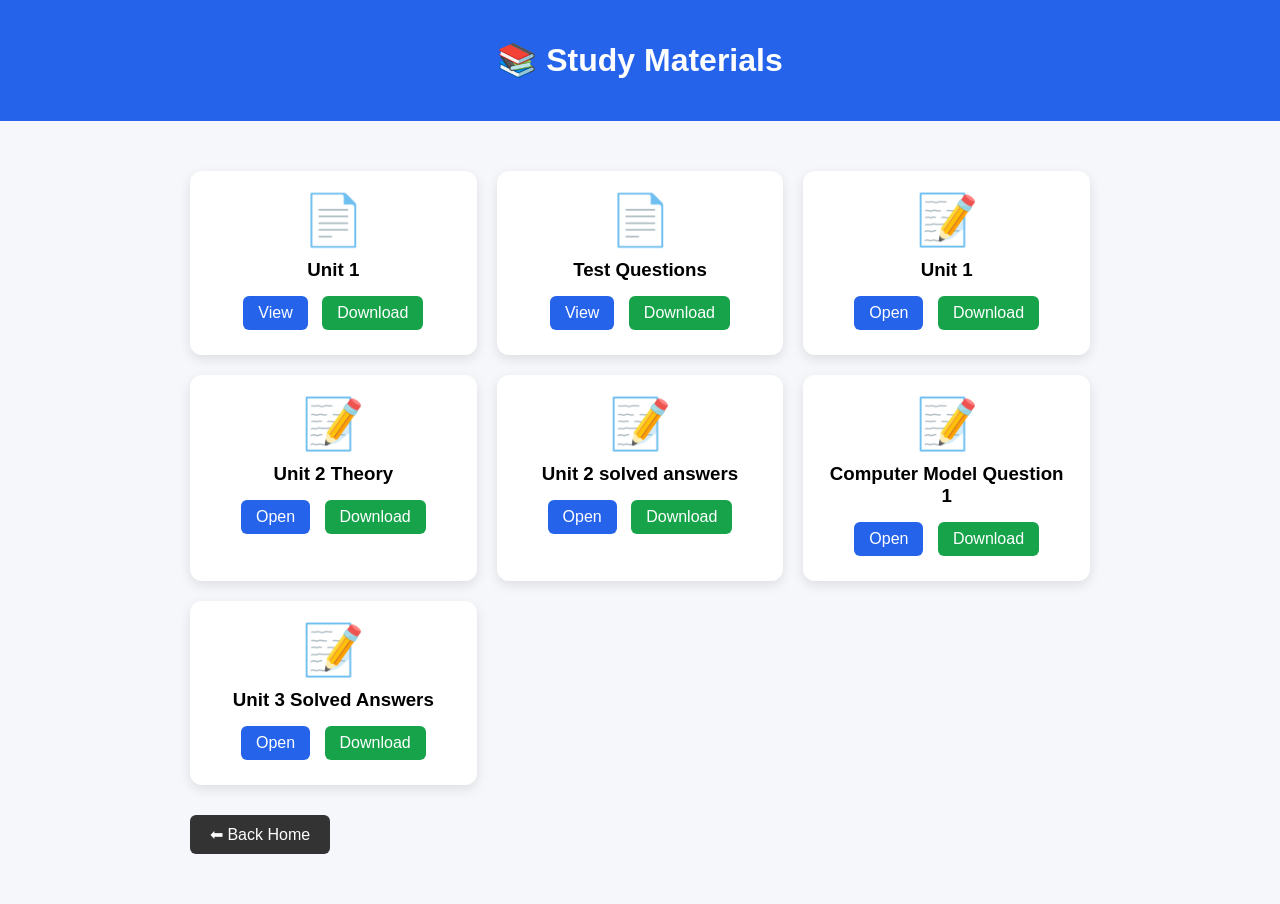
==== materials.html @ 2aac7dce "unit 3" ====
<!DOCTYPE html>
<html lang="en">
<head>
<meta charset="UTF-8">
<meta name="viewport" content="width=device-width, initial-scale=1.0">
<title>Study Materials</title>

<style>
body{
    font-family:Arial, sans-serif;
    background:#f5f7fa;
    margin:0;
}

header{
    background:#2563eb;
    color:white;
    text-align:center;
    padding:20px;
}

.page-content{
    max-width:900px;
    margin:30px auto;
    padding:20px;
}

.materials{
    display:grid;
    grid-template-columns:repeat(auto-fill,minmax(250px,1fr));
    gap:20px;
}

.material-card{
    background:white;
    padding:20px;
    border-radius:12px;
    box-shadow:0 4px 12px rgba(0,0,0,0.1);
    text-align:center;
}

.material-card h3{
    margin:10px 0;
}

.material-card a{
    display:inline-block;
    margin:5px;
    padding:8px 15px;
    text-decoration:none;
    border-radius:6px;
}

.view{
    background:#2563eb;
    color:white;
}

.download{
    background:#16a34a;
    color:white;
}

.btn{
    display:inline-block;
    margin-top:30px;
    padding:10px 20px;
    background:#333;
    color:white;
    text-decoration:none;
    border-radius:6px;
}
</style>
</head>
<body>

<header>
    <h1>📚 Study Materials</h1>
</header>

<div class="page-content">

<div class="materials">

    <div class="material-card">
        <div style="font-size:50px;">📄</div>
        <h3>Unit 1</h3>

        <a class="view"
           href="assets/materials/first unit test.docx"
           target="_blank">
           View
        </a>

        <a class="download"
           href="assets/materials/first unit test.docx"
           download>
           Download
        </a>
    </div>

    <div class="material-card">
        <div style="font-size:50px;">📄</div>
        <h3>Test Questions</h3>

        <a class="view"
           href="assets/materials/Saturday test 1.docx"
           target="_blank">
           View
        </a>

        <a class="download"
           href="assets/materials/Saturday test 1.docx"
           download>
           Download
        </a>
    </div>

    <div class="material-card">
        <div style="font-size:50px;">📝</div>
        <h3>Unit 1</h3>

        <a class="view"
           href="assets/materials/first unit test.docx"
           target="_blank">
           Open
        </a>

        <a class="download"
           href="assets/materials/first unit test.docx"
           download>
           Download
        </a>
    </div>

    <div class="material-card">
        <div style="font-size:50px;">📝</div>
        <h3>Unit 2 Theory</h3>

        <a class="view"
           href="assets/materials/Unit 2.docx"
           target="_blank">
           Open
        </a>

        <a class="download"
           href="assets/materials/Unit 2.docx"
           download>
           Download
        </a>
    </div>

    <div class="material-card">
        <div style="font-size:50px;">📝</div>
        <h3>Unit 2 solved answers</h3>

        <a class="view"
           href="assets/materials/unit 2 solved ans.docx"
           target="_blank">
           Open
        </a>

        <a class="download"
           href="assets/materials/unit 2 solved ans.docx"
           download>
           Download
        </a>
    </div>

    <div class="material-card">
        <div style="font-size:50px;">📝</div>
        <h3>Computer Model Question 1</h3>

        <a class="view"
           href="assets/materials/computer-model-question.pdf"
           target="_blank">
           Open
        </a>

        <a class="download"
           href="assets/materials/computer-model-question.pdf"
           download>
           Download
        </a>
    </div>

    <div class="material-card">
        <div style="font-size:50px;">📝</div>
        <h3>Unit 3 Solved Answers</h3>

        <a class="view"
           href="assets/materials/Unit 3 solved ans.docx"
           target="_blank">
           Open
        </a>

        <a class="download"
           href="assets/materials/Unit 3 solved ans.docx"
           download>
           Download
        </a>
    </div>


</div>

<a href="index.html" class="btn">⬅ Back Home</a>

</div>

</body>
</html>
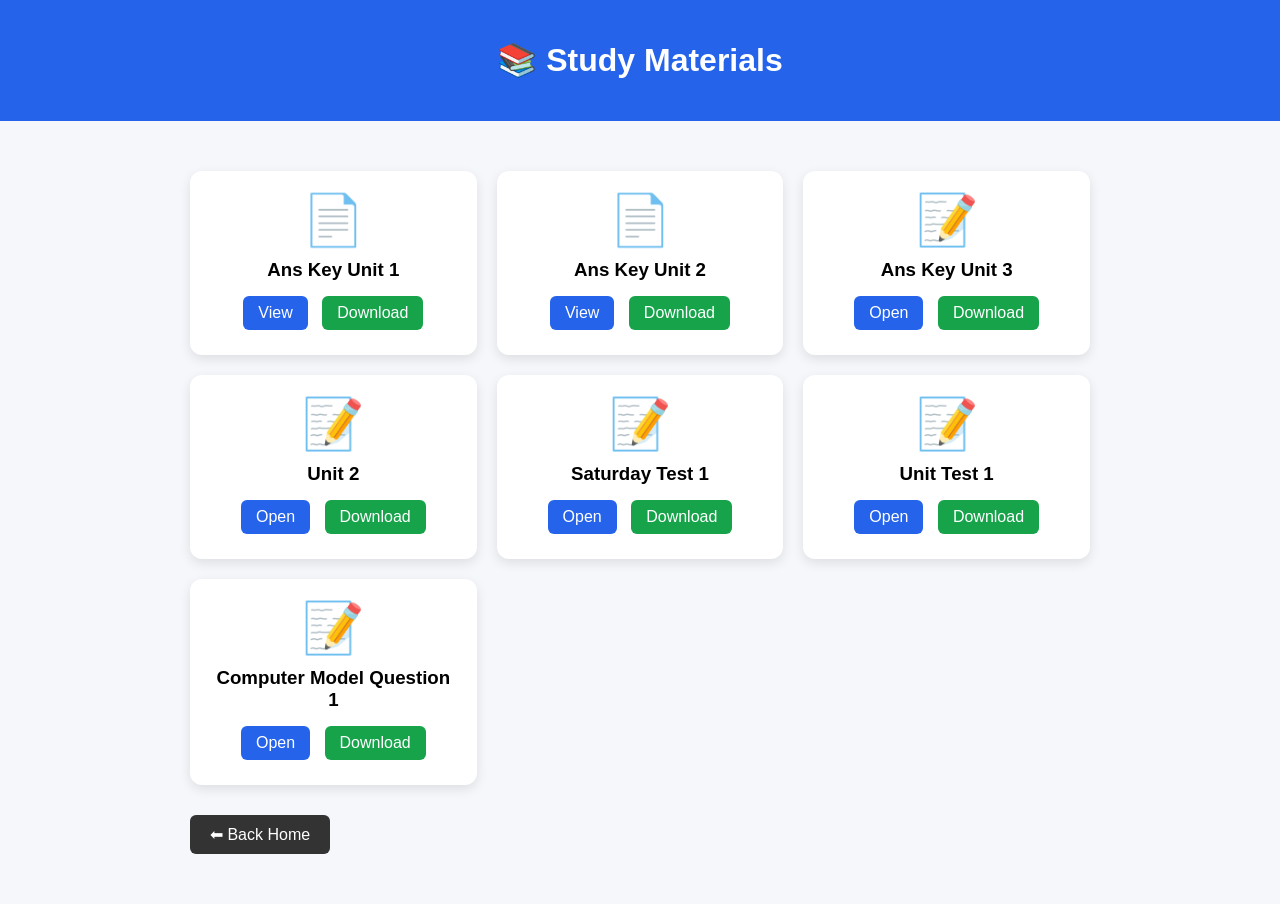
==== commit 1d529586: "pdf update" ====
--- a/materials.html
+++ b/materials.html
@@ -84,16 +84,16 @@
 
     <div class="material-card">
         <div style="font-size:50px;">📄</div>
-        <h3>Unit 1</h3>
-
-        <a class="view"
-           href="assets/materials/first unit test.docx"
+        <h3>Ans Key Unit 1</h3>
+
+        <a class="view"
+           href="assets/materials/Ans Key Unit 1.pdf"
            target="_blank">
            View
         </a>
 
         <a class="download"
-           href="assets/materials/first unit test.docx"
+           href="assets/materials/Ans Key Unit 1.pdf"
            download>
            Download
         </a>
@@ -101,67 +101,84 @@
 
     <div class="material-card">
         <div style="font-size:50px;">📄</div>
-        <h3>Test Questions</h3>
-
-        <a class="view"
-           href="assets/materials/Saturday test 1.docx"
+        <h3>Ans Key Unit 2</h3>
+
+        <a class="view"
+           href="assets/materials/Ans Key Unit 2.pdf"
            target="_blank">
            View
         </a>
 
         <a class="download"
-           href="assets/materials/Saturday test 1.docx"
-           download>
-           Download
-        </a>
-    </div>
-
-    <div class="material-card">
-        <div style="font-size:50px;">📝</div>
-        <h3>Unit 1</h3>
-
-        <a class="view"
-           href="assets/materials/first unit test.docx"
-           target="_blank">
-           Open
-        </a>
-
-        <a class="download"
-           href="assets/materials/first unit test.docx"
-           download>
-           Download
-        </a>
-    </div>
-
-    <div class="material-card">
-        <div style="font-size:50px;">📝</div>
-        <h3>Unit 2 Theory</h3>
-
-        <a class="view"
-           href="assets/materials/Unit 2.docx"
-           target="_blank">
-           Open
-        </a>
-
-        <a class="download"
-           href="assets/materials/Unit 2.docx"
-           download>
-           Download
-        </a>
-    </div>
-
-    <div class="material-card">
-        <div style="font-size:50px;">📝</div>
-        <h3>Unit 2 solved answers</h3>
-
-        <a class="view"
-           href="assets/materials/unit 2 solved ans.docx"
-           target="_blank">
-           Open
-        </a>
-
-        <a class="download"
-           href="assets/materials/unit 2 solved ans.docx"
+           href="assets/materials/Ans Key Unit 2.pdf"
+           download>
+           Download
+        </a>
+    </div>
+
+    <div class="material-card">
+        <div style="font-size:50px;">📝</div>
+        <h3>Ans Key Unit 3</h3>
+
+        <a class="view"
+           href="assets/materials/Ans Key Unit 3.pdf"
+           target="_blank">
+           Open
+        </a>
+
+        <a class="download"
+           href="assets/materials/Ans Key Unit 3.pdf"
+           download>
+           Download
+        </a>
+    </div>
+
+    <div class="material-card">
+        <div style="font-size:50px;">📝</div>
+        <h3>Unit 2</h3>
+
+        <a class="view"
+           href="assets/materials/Unit 2.pdf"
+           target="_blank">
+           Open
+        </a>
+
+        <a class="download"
+           href="assets/materials/Unit 2.pdf"
+           download>
+           Download
+        </a>
+    </div>
+
+    <div class="material-card">
+        <div style="font-size:50px;">📝</div>
+        <h3>Saturday Test 1</h3>
+
+        <a class="view"
+           href="assets/materials/Saturday Test 1.pdf"
+           target="_blank">
+           Open
+        </a>
+
+        <a class="download"
+           href="assets/materials/Saturday Test 1.pdf"
+           download>
+           Download
+        </a>
+    </div>
+
+    <div class="material-card">
+        <div style="font-size:50px;">📝</div>
+        <h3>Unit Test 1</h3>
+
+        <a class="view"
+           href="assets/materials/Unit Test 1.pdf"
+           target="_blank">
+           Open
+        </a>
+
+        <a class="download"
+           href="assets/materials/Unit Test 1.pdf"
            download>
            Download
         </a>
@@ -184,22 +201,7 @@
         </a>
     </div>
 
-    <div class="material-card">
-        <div style="font-size:50px;">📝</div>
-        <h3>Unit 3 Solved Answers</h3>
-
-        <a class="view"
-           href="assets/materials/Unit 3 solved ans.docx"
-           target="_blank">
-           Open
-        </a>
-
-        <a class="download"
-           href="assets/materials/Unit 3 solved ans.docx"
-           download>
-           Download
-        </a>
-    </div>
+    
 
 
 </div>
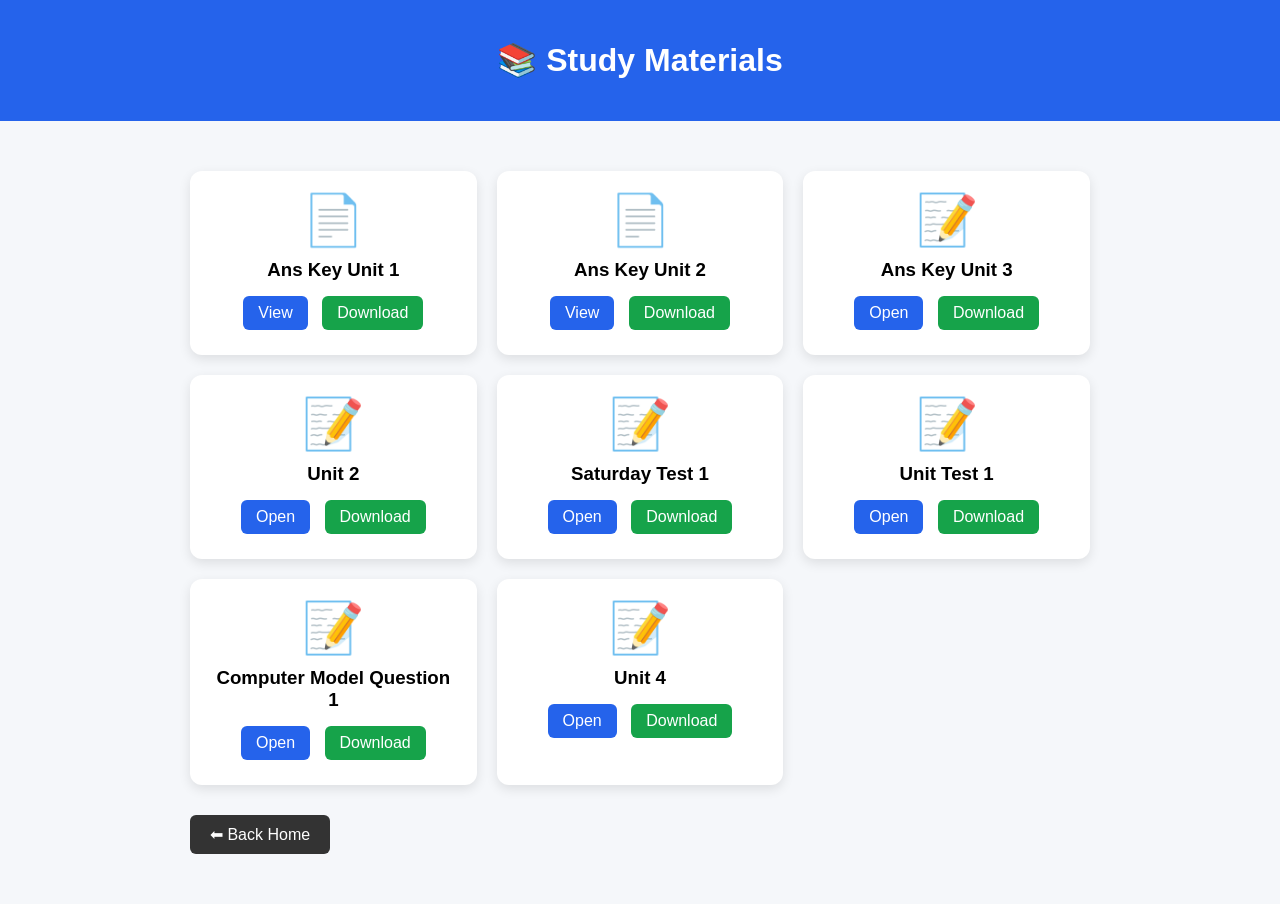
==== commit 5607b7bc: "unit 4" ====
--- a/materials.html
+++ b/materials.html
@@ -201,6 +201,22 @@
         </a>
     </div>
 
+    <div class="material-card">
+        <div style="font-size:50px;">📝</div>
+        <h3>Unit 4</h3>
+
+        <a class="view"
+           href="assets/materials/class 10 unit 4 exe.docx"
+           target="_blank">
+           Open
+        </a>
+
+        <a class="download"
+           href="assets/materials/class 10 unit 4 exe.docx"
+           download>
+           Download
+        </a>
+    </div>
     
 
 
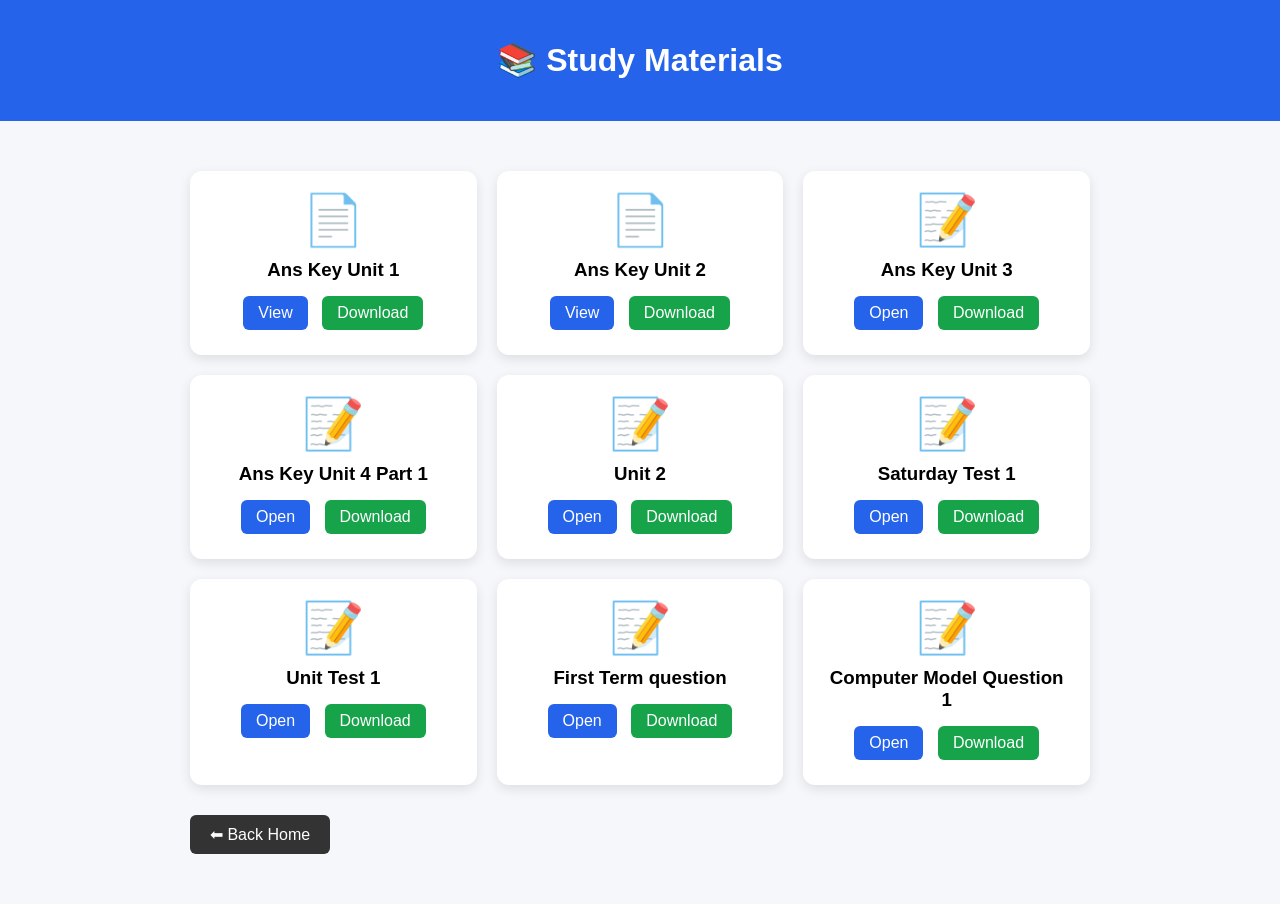
==== commit 6af64ad5: "new" ====
--- a/materials.html
+++ b/materials.html
@@ -135,6 +135,23 @@
 
     <div class="material-card">
         <div style="font-size:50px;">📝</div>
+        <h3>Ans Key Unit 4 Part 1</h3>
+
+        <a class="view"
+           href="assets/materials/Ans Key Unit 4.pdf"
+           target="_blank">
+           Open
+        </a>
+
+        <a class="download"
+           href="assets/materials/Ans Key Unit 4.pdf"
+           download>
+           Download
+        </a>
+    </div>
+
+    <div class="material-card">
+        <div style="font-size:50px;">📝</div>
         <h3>Unit 2</h3>
 
         <a class="view"
@@ -186,6 +203,23 @@
 
     <div class="material-card">
         <div style="font-size:50px;">📝</div>
+        <h3>First Term question</h3>
+
+        <a class="view"
+           href="assets/materials/First Term question.pdf"
+           target="_blank">
+           Open
+        </a>
+
+        <a class="download"
+           href="assets/materials/First Term question.pdf"
+           download>
+           Download
+        </a>
+    </div>
+
+    <div class="material-card">
+        <div style="font-size:50px;">📝</div>
         <h3>Computer Model Question 1</h3>
 
         <a class="view"
@@ -199,25 +233,7 @@
            download>
            Download
         </a>
-    </div>
-
-    <div class="material-card">
-        <div style="font-size:50px;">📝</div>
-        <h3>Unit 4</h3>
-
-        <a class="view"
-           href="assets/materials/class 10 unit 4 exe.docx"
-           target="_blank">
-           Open
-        </a>
-
-        <a class="download"
-           href="assets/materials/class 10 unit 4 exe.docx"
-           download>
-           Download
-        </a>
-    </div>
-    
+    </div>  
 
 
 </div>
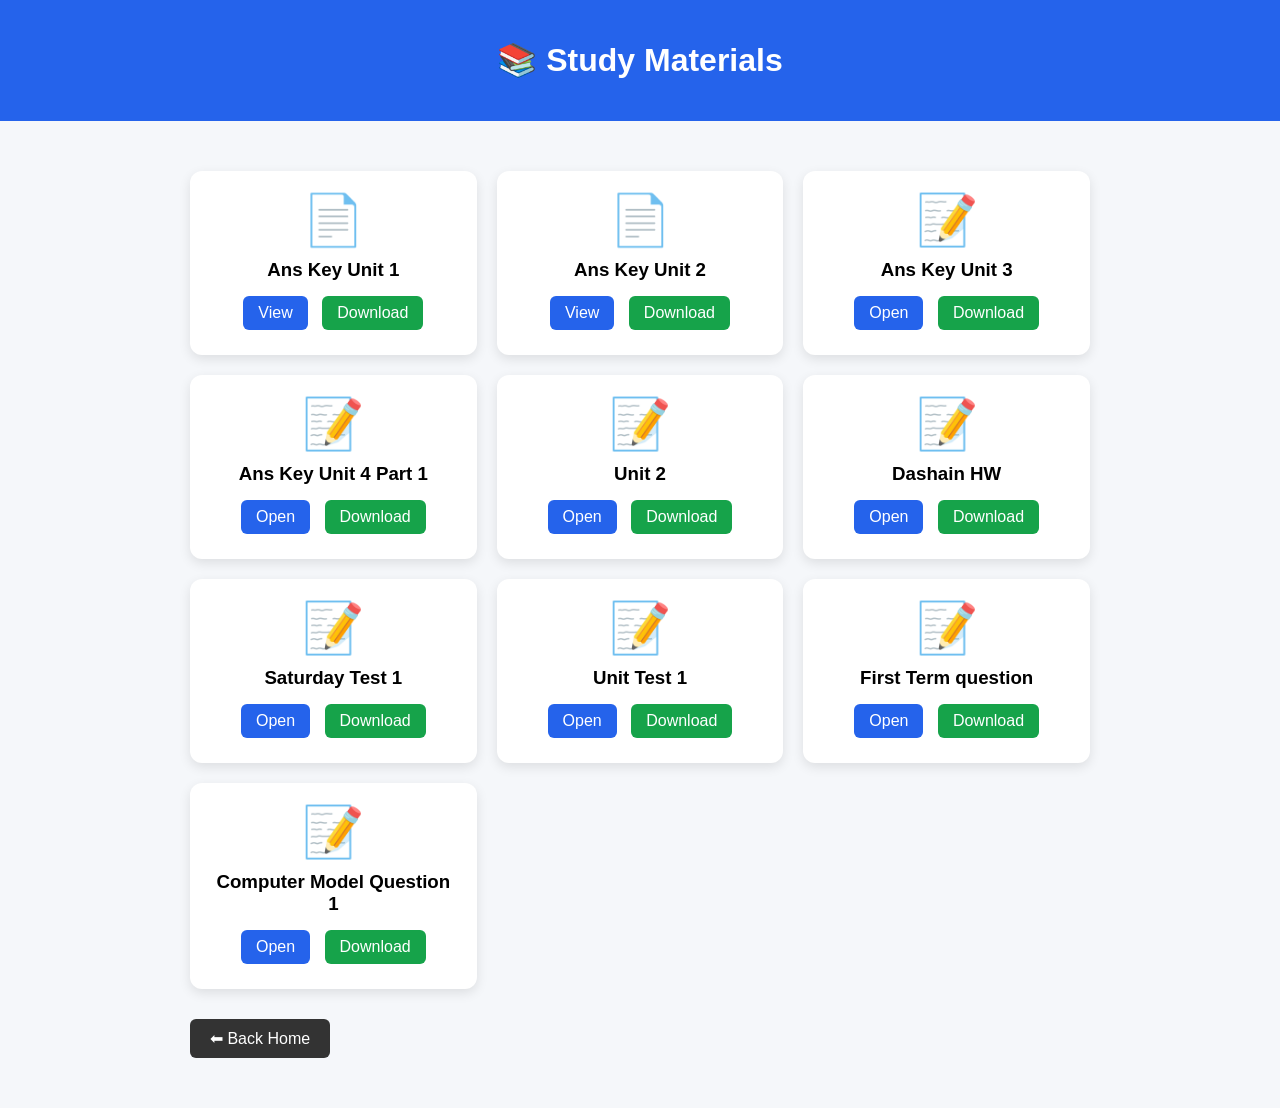
==== commit f38fca55: "hw update" ====
--- a/materials.html
+++ b/materials.html
@@ -169,6 +169,23 @@
 
     <div class="material-card">
         <div style="font-size:50px;">📝</div>
+        <h3>Dashain HW</h3>
+
+        <a class="view"
+           href="assets/materials/Dashain HW.pdf"
+           target="_blank">
+           Open
+        </a>
+
+        <a class="download"
+           href="assets/materials/Dashain HW.pdf"
+           download>
+           Download
+        </a>
+    </div>
+
+    <div class="material-card">
+        <div style="font-size:50px;">📝</div>
         <h3>Saturday Test 1</h3>
 
         <a class="view"
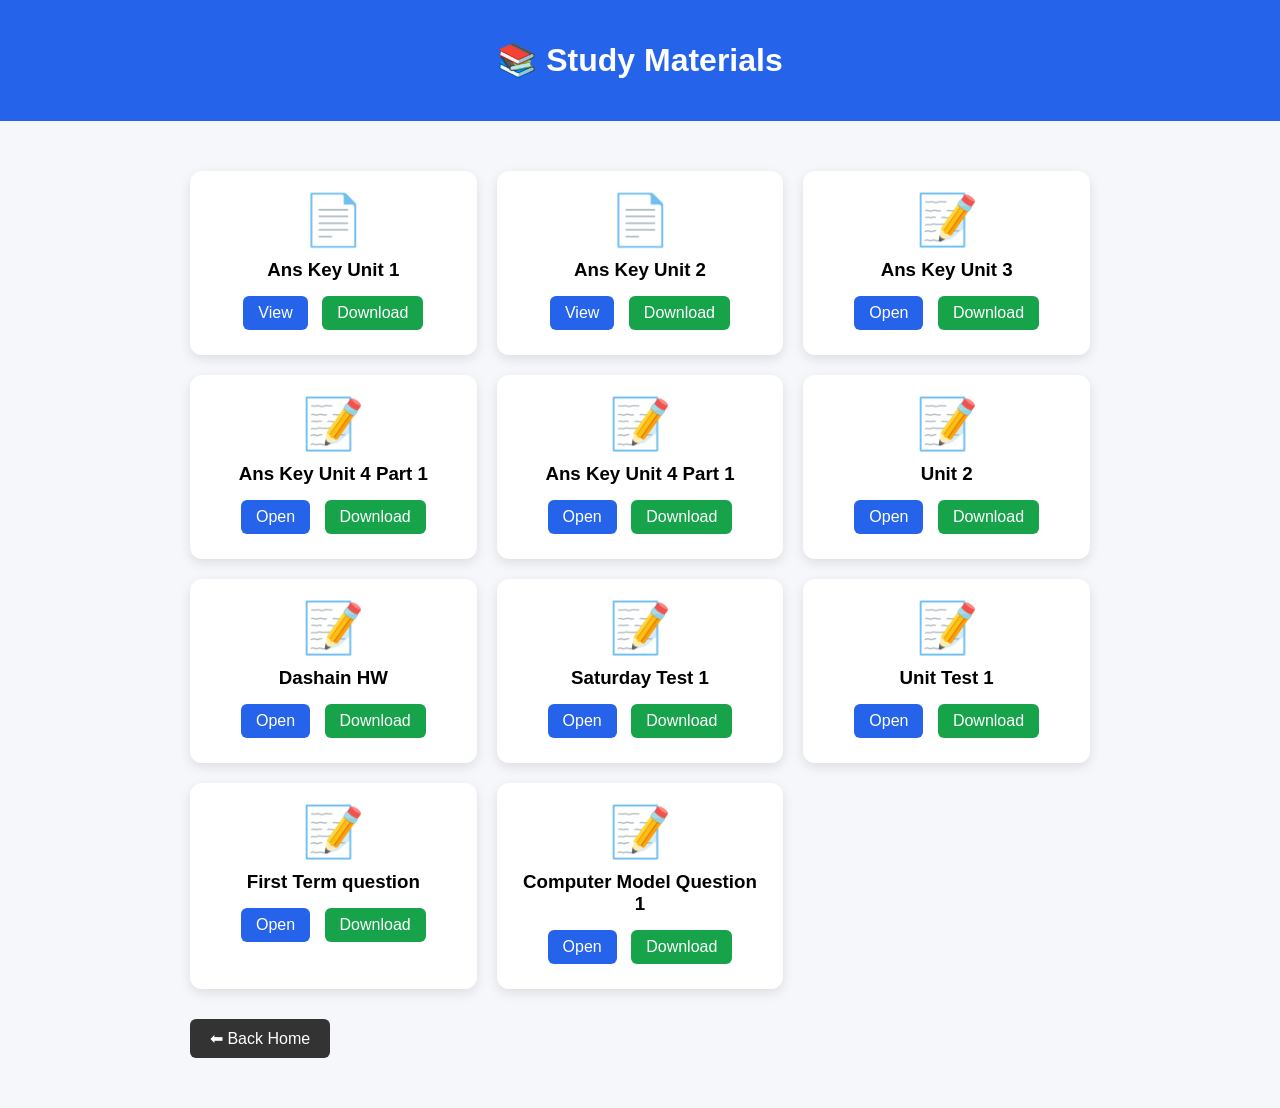
==== commit 6ed4923b: "unit 4 update" ====
--- a/materials.html
+++ b/materials.html
@@ -138,6 +138,23 @@
         <h3>Ans Key Unit 4 Part 1</h3>
 
         <a class="view"
+           href="assets/materials/Ans Key Unit 4 Part 1.pdf"
+           target="_blank">
+           Open
+        </a>
+
+        <a class="download"
+           href="assets/materials/Ans Key Unit 4 Part 1.pdf"
+           download>
+           Download
+        </a>
+    </div>
+
+    <div class="material-card">
+        <div style="font-size:50px;">📝</div>
+        <h3>Ans Key Unit 4 Part 1</h3>
+
+        <a class="view"
            href="assets/materials/Ans Key Unit 4.pdf"
            target="_blank">
            Open
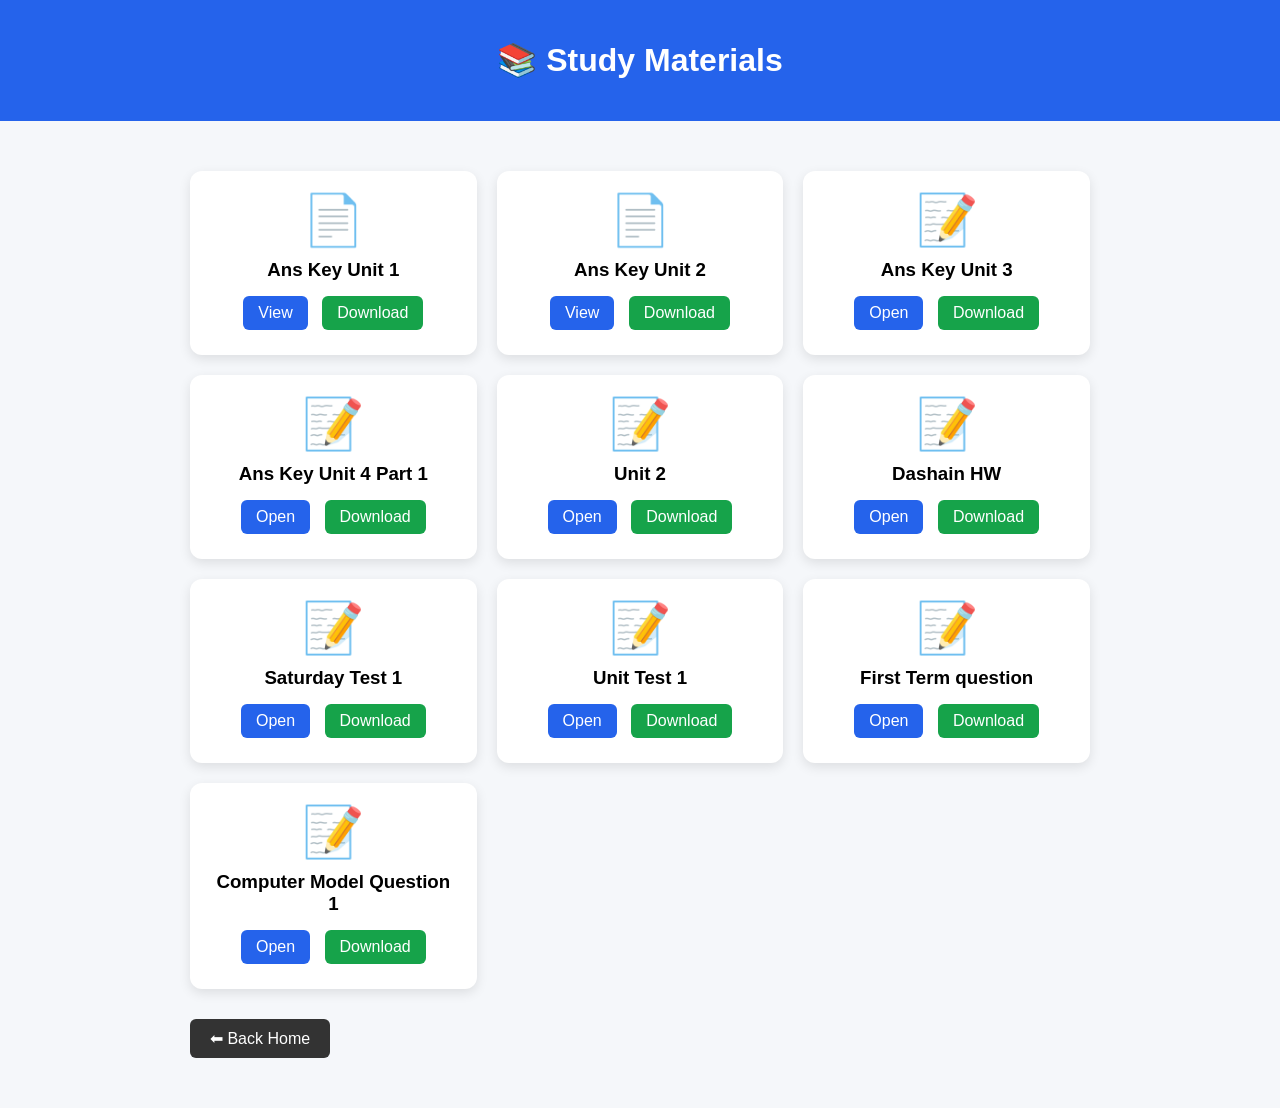
==== commit 81568cea: "update" ====
--- a/materials.html
+++ b/materials.html
@@ -133,23 +133,7 @@
         </a>
     </div>
 
-    <div class="material-card">
-        <div style="font-size:50px;">📝</div>
-        <h3>Ans Key Unit 4 Part 1</h3>
-
-        <a class="view"
-           href="assets/materials/Ans Key Unit 4 Part 1.pdf"
-           target="_blank">
-           Open
-        </a>
-
-        <a class="download"
-           href="assets/materials/Ans Key Unit 4 Part 1.pdf"
-           download>
-           Download
-        </a>
-    </div>
-
+    
     <div class="material-card">
         <div style="font-size:50px;">📝</div>
         <h3>Ans Key Unit 4 Part 1</h3>
